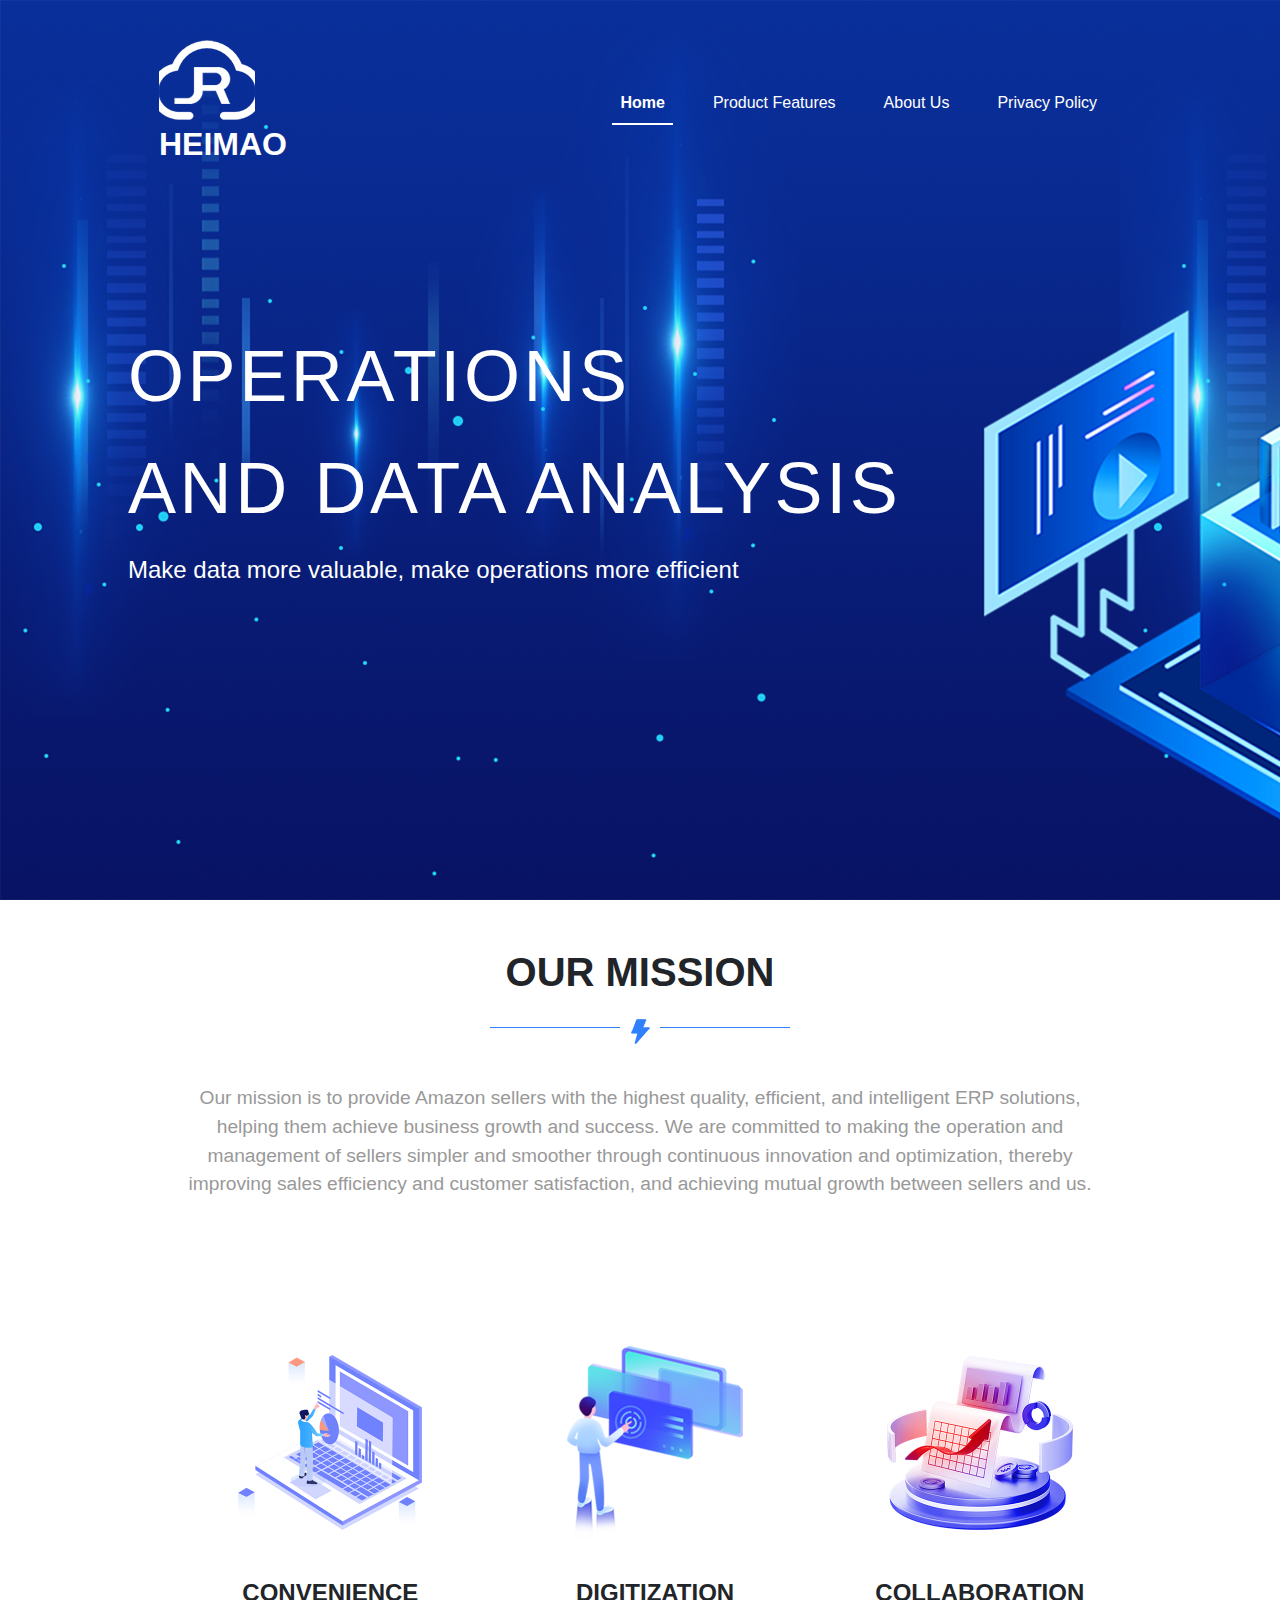
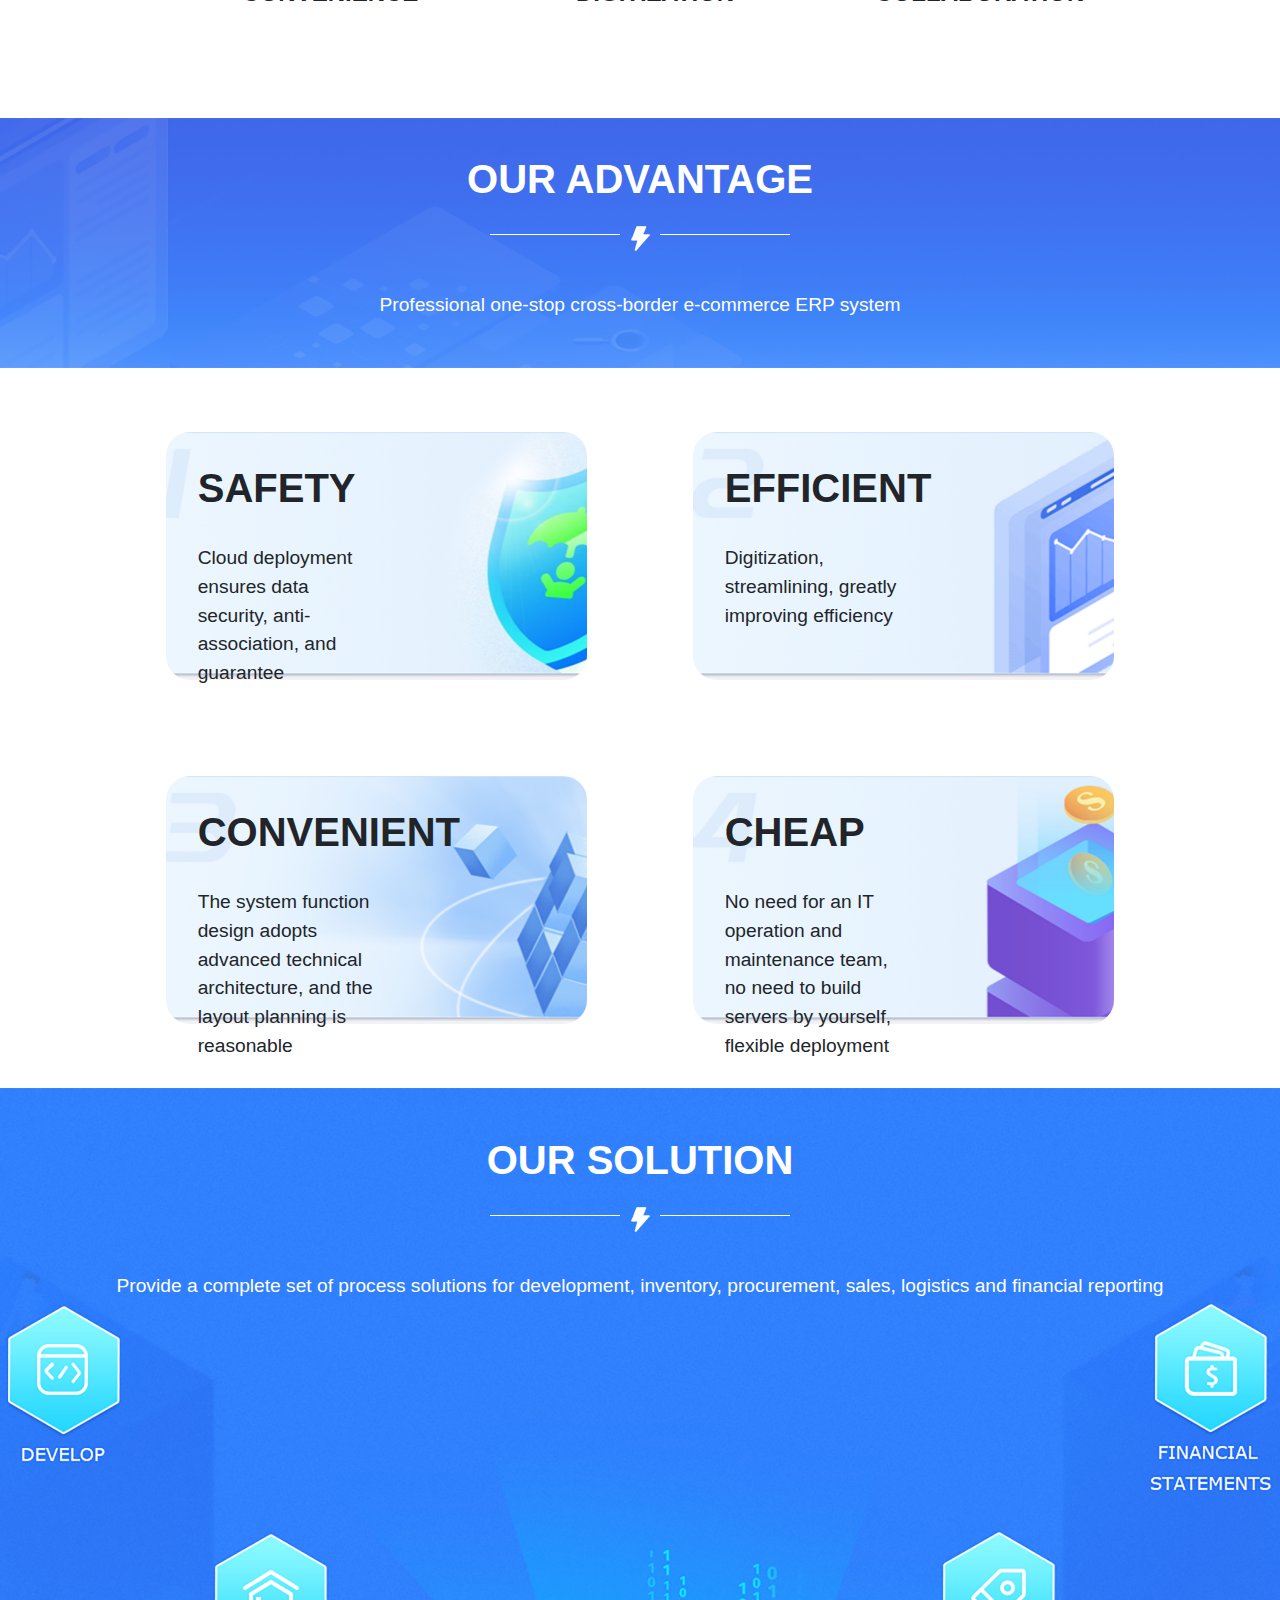
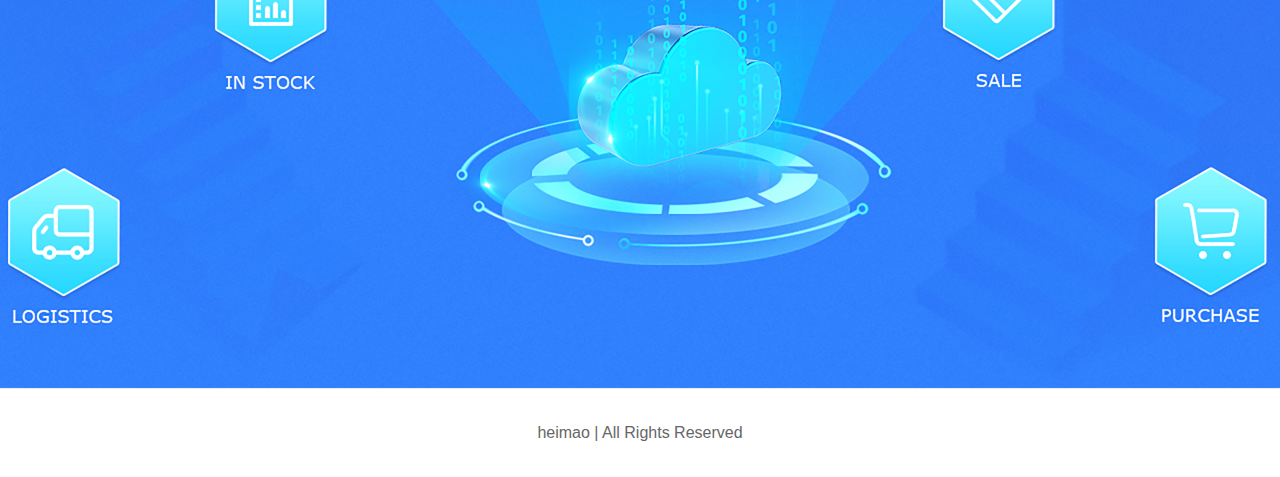
==== pages/index.html @ 5922a3d1 "first commit" ====
<!DOCTYPE html>
<html lang="en">
<head>
    <meta charset="UTF-8">
    <meta name="viewport" content="width=device-width, initial-scale=1">
    <script src="js/bootstrap.js"></script>
    <script src="js/jquery-3.2.1.min.js"></script>
    <link rel="stylesheet" href="css/bootstrap.css">
    <link rel="stylesheet" href="css/style.css">
    <title>heimao Home</title>

</head>
<body>
<!----banner----->
<div class="container-width banner">
    <div class="index-banner web-width">
        <nav class="navbar navbar-expand-lg bg-body-tertiary">
            <div class="container-fluid">
                <span class="logo">
                    <a class="navbar-brand" href="index.html">heimao</a>
                </span>
                <button class="navbar-toggler" type="button" data-bs-toggle="collapse" data-bs-target="#navbarNavAltMarkup" aria-controls="navbarNavAltMarkup" aria-expanded="false" aria-label="Toggle navigation">
                    <span class="navbar-toggler-icon"></span>
                </button>
                <div class="collapse navbar-collapse justify-content-end" id="navbarNavAltMarkup">
                    <div class="navbar-nav">
                        <a class="nav-link active" aria-current="page" href="index.html">Home</a>
                        <a class="nav-link" href="product-features.html">Product Features</a>
                        <a class="nav-link" href="about-us.html">About Us</a>
                        <a class="nav-link" href="policy.html">Privacy Policy</a>
<!--                        <a class="nav-link login-icon" href="login.html"><i></i>Login</a>-->
                    </div>
                </div>
            </div>
        </nav>
        <div class="banner-text">
            <h1>Operations <br />and Data Analysis</h1>
            <span>Make data more valuable, make operations more efficient</span>
        </div>
    </div>
</div>

<!----Our Mission----->
<div class="container-width web-width mission">
    <div class="mission-title">
        <h1>Our Mission</h1>
        <span>Our mission is to provide Amazon sellers with the highest quality, efficient, and intelligent ERP solutions, helping them achieve business growth and success. We are committed to making the operation and management of sellers simpler and smoother through continuous innovation and optimization, thereby improving sales efficiency and customer satisfaction, and achieving mutual growth between sellers and us. </span>
    </div>
    <ul>
        <li>
            <img src="images/mission-1.png">
            <span>Convenience</span>
        </li>
        <li>
            <img src="images/mission-2.png">
            <span>digitization</span>
        </li>
        <li>
            <img src="images/mission-3.png">
            <span>collaboration</span>
        </li>
    </ul>
</div>

<!----Our advantage----->
<div class="container-width advantage">
    <div class="mission-title advantage-title">
        <h1>Our advantage</h1>
        <span>Professional one-stop cross-border e-commerce ERP system</span>
    </div>

    <div class="advantage-list web-width">
        <div class="row">
            <div class="col-6 advantage1">
                <h2>Safety</h2>
                <span>Cloud deployment ensures data security, anti-association, and guarantee</span>
            </div>
            <div class="col-6 advantage2">
                <h2>efficient</h2>
                <span>Digitization, streamlining, greatly improving efficiency</span>
            </div>
            <div class="col-6 advantage3">
                <h2>convenient</h2>
                <span>The system function design adopts advanced technical architecture, and the layout planning is reasonable</span>
            </div>
            <div class="col-6 advantage4">
                <h2>Cheap</h2>
                <span>No need for an IT operation and maintenance team, no need to build servers by yourself, flexible deployment</span>
            </div>
        </div>
    </div>
</div>

<!----Product Features----->
<div class="container-width product-features">
    <div class="mission-title advantage-title">
        <h1>Our Solution</h1>
        <span>Provide a complete set of process solutions for development, inventory, procurement, sales, logistics and financial reporting</span>
    </div>
</div>
<!----copyright----->
<div class="site-info copyright">
    <a href="https://amazon.shidatuos.cn/">heimao | All Rights Reserved</a>
</div>
</body>
</html>
---- pages/css/style.css ----
ul{
    list-style-type: none;
}

/*login*/
.login-banner{
    background: url("../images/loginbg.jpg") no-repeat;
    height: 900px;

}
.login-banner .web-width{
    position: relative;
}
.login-banner .navbar-brand{
    padding-top: 2rem;
    color: #307ffd;
}
.login-box{
    position: absolute;
    top: 13rem;
    right: 4rem;
    background: #fff;
    border-radius: 1rem;
    padding:3rem 4rem;
}
.welcome{
    margin-bottom: 2rem;
}
.welcome span{
    color: #999;
}

.btn-primary{
    width: 100%;
    border-radius: 10rem;
    padding: .8rem;
}









/*banner*/
.banner{
    background: url("../images/index-banner.png") no-repeat;
    height: 900px;
}
.web-width{
    width: 80%;
    margin: 0 auto;
}
.logo{
    background: url("../images/logo.png") top no-repeat;
    height: 128px;
    display: block;
    margin: 2rem auto;
    width: 10%;
}
.login-icon{
    background: url("../images/user.png") left no-repeat;
    padding-left: 2rem !important;
}
.navbar-brand{
    padding-top: 5rem;
    color: #fff;
    font-size: 2em;
    text-transform: uppercase;
    font-weight: bold;
    display: block;
    text-align: center;
    margin-right: 0;
}
.nav-link{
    color: #fff;
    margin: 0 1rem;
}
.nav-link:hover{
    color: #ccc;
}
.active{
    font-weight: bold;
    border-bottom: 2px solid #fff;
}
.banner-text{
    color: #fff;
    padding-top: 7rem;
}
.banner-text h1{
    text-transform: uppercase;
    font-size: 4.5rem;
    width: 80%;
    letter-spacing: .05em;
    line-height: 7rem;
}
.banner-text span{
    width: 20%;
    font-size: 1.5rem;
}

/*mission*/
.mission-title{
    padding: 3rem;
    text-align: center;
}
.mission-title h1{
    text-transform: uppercase;
    font-weight: bold;
    background: url("../images/title2.png") bottom no-repeat;
    height: 6rem;
}
.mission-title span{
    color: #999;
    padding-top: 2rem;
    display: block;
    font-size: 1.2rem;
}
.mission ul,.advantage ul{
    display: flex;
    margin: 6rem auto;
}
.mission li{
    width: 33%;
    text-align: center;
}
.mission ul span{
    display: block;
    text-transform: uppercase;
    font-size: 1.5rem;
    font-weight: bold;
    padding-top: 2rem;
}

/*advantage*/
.advantage{
    margin-bottom: 2rem;
}
.advantage .advantage-title{
    background: url("../images/advantage-title.png") bottom no-repeat;
}
.advantage .mission-title{

}
.advantage-title h1{
    background: url("../images/title3.png") bottom no-repeat;
    color: #fff;
}
.advantage-title span{
    color: #fff;
}
.advantage-list .col-6{
    margin: 4rem auto 2rem auto;
    max-width: 40%;
    border-radius: 1.5rem;
}
.advantage1{
    background: url("../images/advantage-1.png") center no-repeat;
    height: 248px;
    padding: 2rem;
}
.advantage2{
    background: url("../images/advantage-2.png") center no-repeat;
    height: 248px;
    padding: 2rem;

}
.advantage3{
    background: url("../images/advantage-3.png") center no-repeat;
    height: 248px;
    padding: 2rem;
}
.advantage4{
    background: url("../images/advantage-4.png") center no-repeat;
    height: 248px;
    padding: 2rem;
}
.advantage-list h2{
    text-transform: uppercase;
    font-size: 2.5rem;
    font-weight: bold;
}
.advantage-list span{
    width: 50%;
    display: block;
    margin-top: 2rem;
    font-size: 1.2rem;
}
/*Product Features*/
.pro-title{
    background: #307ffd url("../images/title3.png") bottom no-repeat;
    color: #fff;
    height: 9rem;
    text-transform: uppercase;
    font-weight: bold;
    text-align: center;
    padding:3rem 0 ;
}
.product-features-banner{
    width: 100%;
 }
.product-features{
    background:  url("../images/product-bg.png") bottom no-repeat;
    height: 900px;
}
/*copyright*/
.copyright{
    text-align: center;
    padding: 2rem 0;
    border-top: 1px solid #eaeaea;
}
.copyright a{color: #666}

/*about-us*/
.about-us-banner{
    background: url("../images/aboutus-banner.png") no-repeat;
    height: 800px;
}
.policy-banner{
    background: url("../images/safety-banner.png") no-repeat;
    height: 800px;
}
.product-banner{
    background: url("../images/logistics-banner.png") no-repeat;
    height: 800px;
}
.about-us h1{
    text-align: center;
    margin: 0 auto;
}
.about-us span{
    font-size: 1rem;
    text-align: center;
    width: 60%;
    margin: 0 auto;
    display: block;
}
.text-p{width: 70%;
    margin: 0 auto 5rem auto;
    color: #666;
    line-height: 2rem;
}

.product-1{
    background: url("../images/product-1.png") top center no-repeat;
}
.product-2{
    background: url("../images/product-2.png") top center no-repeat;
}
.product-3{
    background: url("../images/product-3.png") top center no-repeat;
}
.product-4{
    background: url("../images/product-4.png") top center no-repeat;
}
.product-5{
    background: url("../images/product-5.png") top center no-repeat;
}
.product-6{
    background: url("../images/product-6.png") top center no-repeat;
}
.product-7{
    background: url("../images/product-7.png") top center no-repeat;
}
.product-8{
    background: url("../images/product-8.png") top center no-repeat;
}
.product-box h3{
    font-size: 1.2rem;
    text-transform: uppercase;
    padding-top: 8rem;
    text-align: center;
}
.product-box span{
    color: #999;
    text-align: center;
    display: block;
    font-size: .9rem;
}
.product-box .row div{
    margin-bottom: 4rem;
}
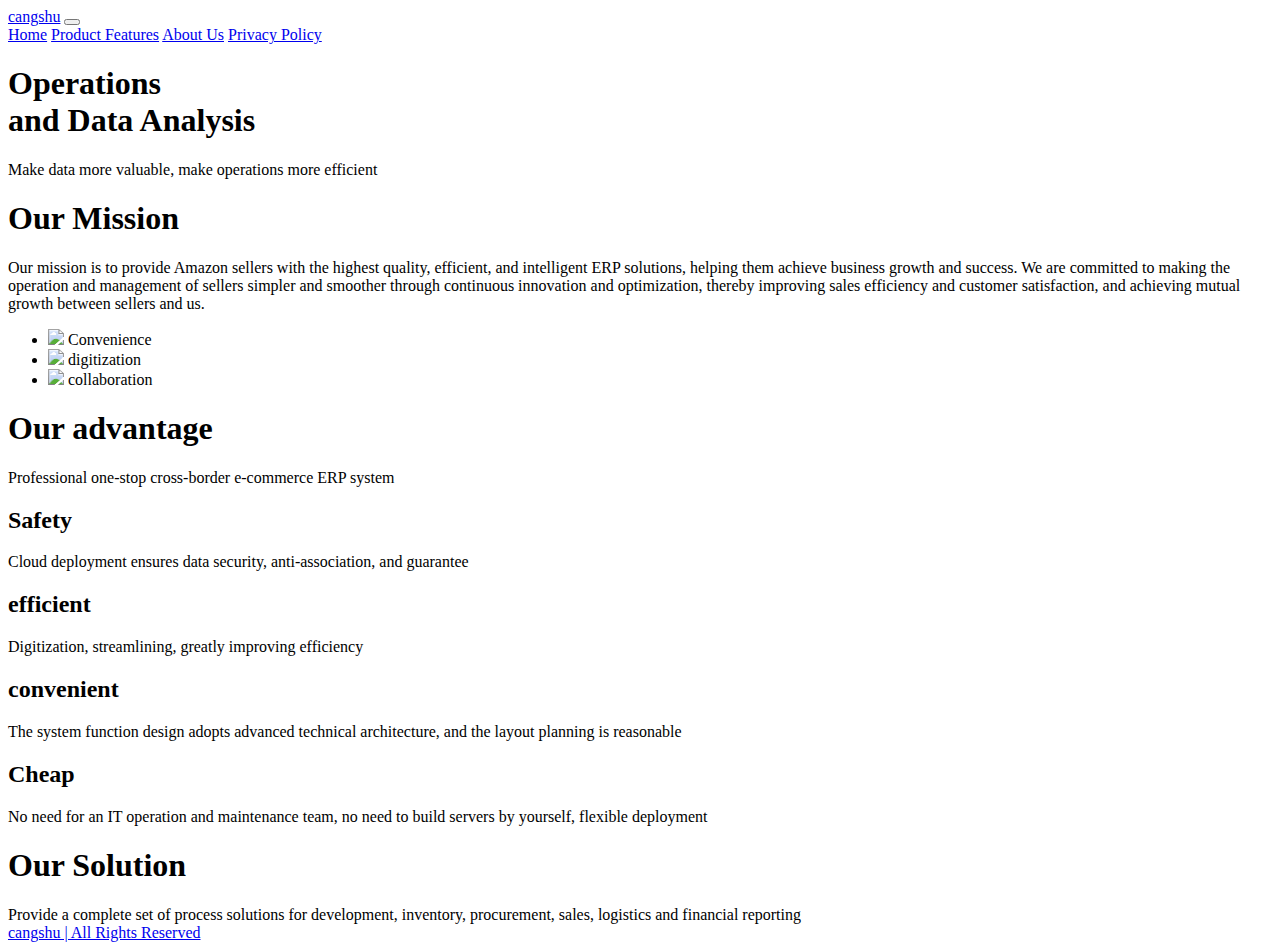
==== commit 332b09e4: "提交代码 . 解决问题" ====
--- a/pages/index.html
+++ b/pages/index.html
@@ -3,11 +3,11 @@
 <head>
     <meta charset="UTF-8">
     <meta name="viewport" content="width=device-width, initial-scale=1">
-    <script src="js/bootstrap.js"></script>
-    <script src="js/jquery-3.2.1.min.js"></script>
-    <link rel="stylesheet" href="css/bootstrap.css">
-    <link rel="stylesheet" href="css/style.css">
-    <title>heimao Home</title>
+    <script src="https://saas-1257030744.cos.ap-beijing.myqcloud.com/amazon_website/js/bootstrap.js"></script>
+    <script src="https://saas-1257030744.cos.ap-beijing.myqcloud.com/amazon_website/js/jquery-3.2.1.min.js"></script>
+    <link rel="stylesheet" href="https://saas-1257030744.cos.ap-beijing.myqcloud.com/amazon_website/css/bootstrap.css">
+    <link rel="stylesheet" href="https://saas-1257030744.cos.ap-beijing.myqcloud.com/amazon_website/css/style.css">
+    <title>cangshu Home</title>
 
 </head>
 <body>
@@ -17,7 +17,7 @@
         <nav class="navbar navbar-expand-lg bg-body-tertiary">
             <div class="container-fluid">
                 <span class="logo">
-                    <a class="navbar-brand" href="index.html">heimao</a>
+                    <a class="navbar-brand" href="index.html">cangshu</a>
                 </span>
                 <button class="navbar-toggler" type="button" data-bs-toggle="collapse" data-bs-target="#navbarNavAltMarkup" aria-controls="navbarNavAltMarkup" aria-expanded="false" aria-label="Toggle navigation">
                     <span class="navbar-toggler-icon"></span>
@@ -48,15 +48,15 @@
     </div>
     <ul>
         <li>
-            <img src="images/mission-1.png">
+            <img src="https://saas-1257030744.cos.ap-beijing.myqcloud.com/amazon_website/images/mission-1.png">
             <span>Convenience</span>
         </li>
         <li>
-            <img src="images/mission-2.png">
+            <img src="https://saas-1257030744.cos.ap-beijing.myqcloud.com/amazon_website/images/mission-2.png">
             <span>digitization</span>
         </li>
         <li>
-            <img src="images/mission-3.png">
+            <img src="https://saas-1257030744.cos.ap-beijing.myqcloud.com/amazon_website/images/mission-3.png">
             <span>collaboration</span>
         </li>
     </ul>
@@ -100,7 +100,7 @@
 </div>
 <!----copyright----->
 <div class="site-info copyright">
-    <a href="https://amazon.shidatuos.cn/">heimao | All Rights Reserved</a>
+    <a href="https://amazon.smallhamster.cn/">cangshu | All Rights Reserved</a>
 </div>
 </body>
-</html>+</html>
